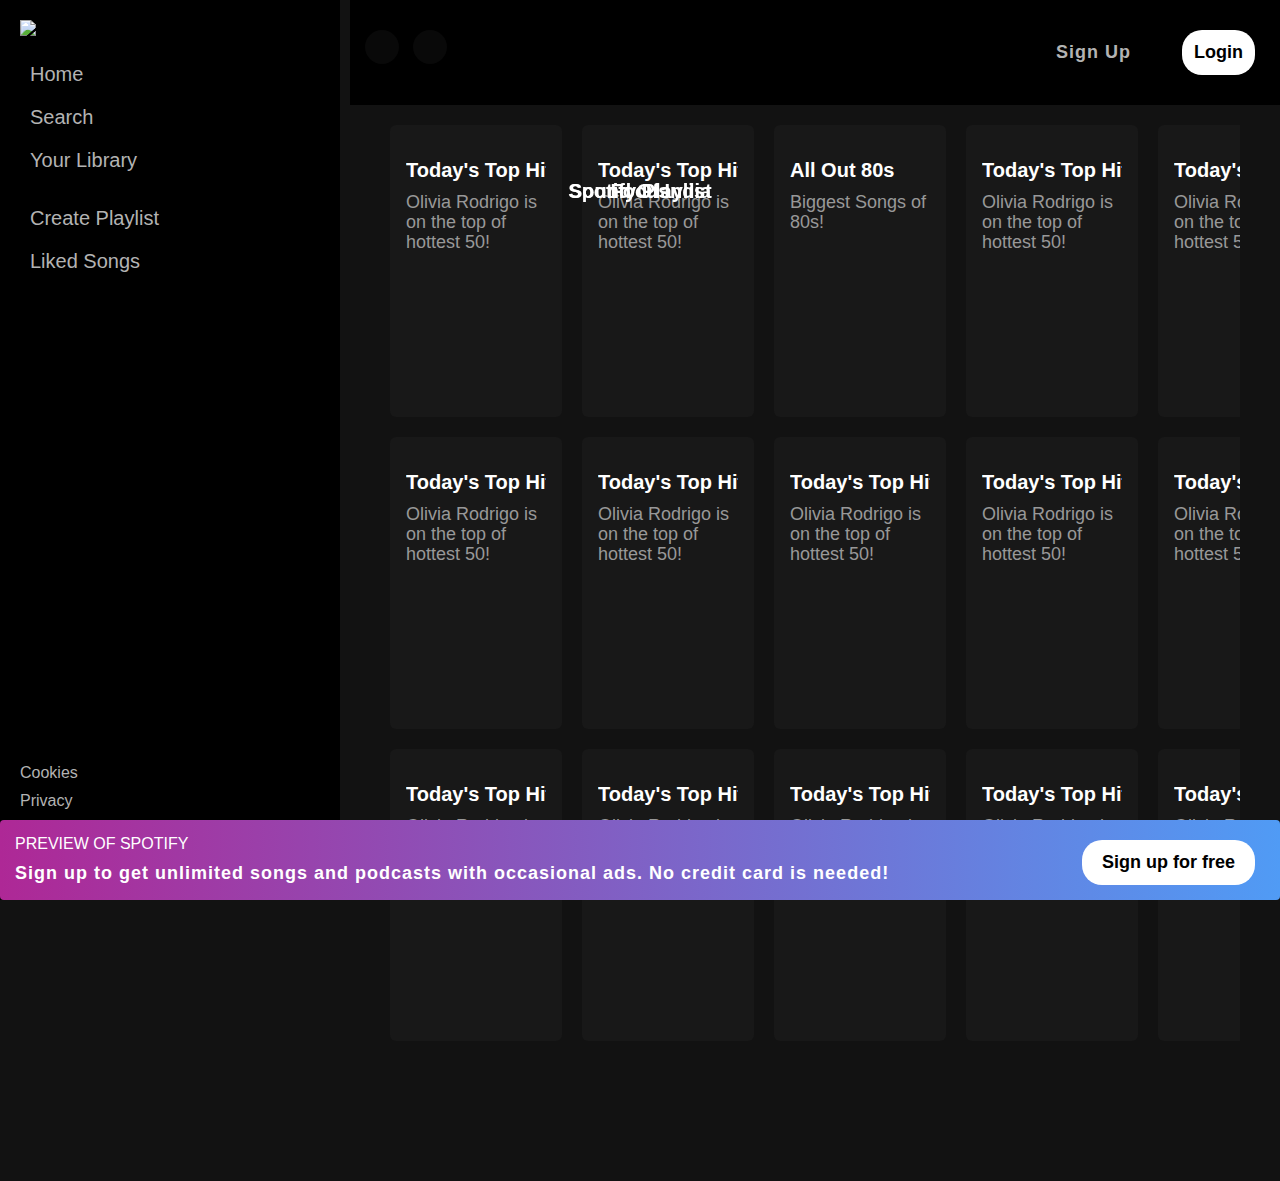
==== index.html @ 259f65d0 "Add files via upload" ====
<!DOCTYPE html>
<html lang="en">

<head>
    <meta charset="UTF-8">
    <meta name="viewport" content="width=device-width, initial-scale=1.0">
    <title>Spotify - Web Player: Music for everyone</title>
    <link rel="stylesheet" href="style.css">
    <link rel="shortcut icon" href="./images/Spotify_favicon.png" type="image/x-icon">
</head>

<body>

    <div class="sidebar">
        <div class="logo">
            <img src="images/Spotify Logo.png" alt="logo">
        </div>

        <div class="navigation">
            <ul>
                <li>
                    <a href="">
                        <span class="fa fa-home"></span>
                        <span>Home</span>
                    </a>
                </li>
                <li>
                    <a href="">
                        <span class="fa fa-search"></span>
                        <span>Search</span>
                    </a>
                </li>
                <li>
                    <a href="">
                        <span class="fa fas fa-book"></span>
                        <span>Your Library</span>
                    </a>
                </li>
            </ul>
        </div>

        <div class="navigation">
            <ul>
                <li>
                    <a href="">
                        <span class="fa fa-home"></span>
                        <span>Create Playlist</span>
                    </a>
                </li>
                <li>
                    <a href="">
                        <span class="fa fa-search"></span>
                        <span>Liked Songs</span>
                    </a>
                </li>
            </ul>
        </div>

        <div class="policies">
            <ul>
                <li>
                    <a href="">Cookies</a>
                </li>
                <li>
                    <a href="">Privacy</a>
                </li>
            </ul>
        </div>

    </div>

    <div class="main-container">
        <div class="topbar">
            <div class="prev-next-buttons">
                <button type="button" class="fa fas fa-chevron-left"></button>
                <button type="button" class="fa fas fa-chevron-right"></button>
            </div>

            <div class="navbar">
                <ul>
                    <li>
                        <a href="">Sign Up</a>
                    </li>
                </ul>
                <button class="login" onclick="window.location.href = 'login.html'">Login</button> 
            </div>
        </div>

        <div class="spotify-playlists">
            <h2>Spotify Playlist</h2>
            <div class="list">
                <div class="item">
                    <img src="./images/Today_s Top Hits.jpg" alt="">
                    <div class="play">
                        <span class="fa fa-play"></span>
                    </div>
                    <h4>Today's Top Hits</h4>
                    <p>Olivia Rodrigo is on the top of hottest 50!</p>
                </div>
                <div class="item">
                    <img src="./images/RapCaviar.jpg" alt="">
                    <div class="play">
                        <span class="fa fa-play"></span>
                    </div>
                    <h4>Today's Top Hits</h4>
                    <p>Olivia Rodrigo is on the top of hottest 50!</p>
                </div>
                <div class="item">
                    <img src="./images/All Out 80s.jpg" alt="">
                    <div class="play">
                        <span class="fa fa-play"></span>
                    </div>
                    <h4>All Out 80s</h4>
                    <p>Biggest Songs of 80s!</p>
                </div>
                <div class="item">
                    <img src="./images/Rock Classics.jpg" alt="">
                    <div class="play">
                        <span class="fa fa-play"></span>
                    </div>
                    <h4>Today's Top Hits</h4>
                    <p>Olivia Rodrigo is on the top of hottest 50!</p>
                </div>
                <div class="item">
                    <img src="./images/Viva Latino.jpg" alt="">
                    <div class="play">
                        <span class="fa fa-play"></span>
                    </div>
                    <h4>Today's Top Hits</h4>
                    <p>Olivia Rodrigo is on the top of hottest 50!</p>
                </div>
            </div>

            <h2>Focus</h2>
            <div class="list">
                <div class="item">
                    <img src="./images/Chill Hits.jpg" alt="">
                    <div class="play">
                        <span class="fa fa-play"></span>
                    </div>
                    <h4>Today's Top Hits</h4>
                    <p>Olivia Rodrigo is on the top of hottest 50!</p>
                </div>
                <div class="item">
                    <img src="./images/Deep Focus.jpg" alt="">
                    <div class="play">
                        <span class="fa fa-play"></span>
                    </div>
                    <h4>Today's Top Hits</h4>
                    <p>Olivia Rodrigo is on the top of hottest 50!</p>
                </div>
                <div class="item">
                    <img src="./images/Peaceful Piano.jpg" alt="">
                    <div class="play">
                        <span class="fa fa-play"></span>
                    </div>
                    <h4>Today's Top Hits</h4>
                    <p>Olivia Rodrigo is on the top of hottest 50!</p>
                </div>
                <div class="item">
                    <img src="./images/Instrumental Study.jpg" alt="">
                    <div class="play">
                        <span class="fa fa-play"></span>
                    </div>
                    <h4>Today's Top Hits</h4>
                    <p>Olivia Rodrigo is on the top of hottest 50!</p>
                </div>
                <div class="item">
                    <img src="./images/Workday Lounge.jpg" alt="">
                    <div class="play">
                        <span class="fa fa-play"></span>
                    </div>
                    <h4>Today's Top Hits</h4>
                    <p>Olivia Rodrigo is on the top of hottest 50!</p>
                </div>
            </div>

            <h2>Sound Of India</h2>
            <div class="list">
                <div class="item">
                    <img src="./images/The Sound of Bengaluru.jpg" alt="">
                    <div class="play">
                        <span class="fa fa-play"></span>
                    </div>
                    <h4>Today's Top Hits</h4>
                    <p>Olivia Rodrigo is on the top of hottest 50!</p>
                </div>
                <div class="item">
                    <img src="./images/The Sound of Chennai.jpg" alt="">
                    <div class="play">
                        <span class="fa fa-play"></span>
                    </div>
                    <h4>Today's Top Hits</h4>
                    <p>Olivia Rodrigo is on the top of hottest 50!</p>
                </div>
                <div class="item">
                    <img src="./images/The Sound of Hyderabad.jpg" alt="">
                    <div class="play">
                        <span class="fa fa-play"></span>
                    </div>
                    <h4>Today's Top Hits</h4>
                    <p>Olivia Rodrigo is on the top of hottest 50!</p>
                </div>
                <div class="item">
                    <img src="./images/The Sound of Kolkata.jpg" alt="">
                    <div class="play">
                        <span class="fa fa-play"></span>
                    </div>
                    <h4>Today's Top Hits</h4>
                    <p>Olivia Rodrigo is on the top of hottest 50!</p>
                </div>
                <div class="item">
                    <img src="./images/The Sound of Mumbai.jpg" alt="">
                    <div class="play">
                        <span class="fa fa-play"></span>
                    </div>
                    <h4>Today's Top Hits</h4>
                    <p>Olivia Rodrigo is on the top of hottest 50!</p>
                </div>
            </div>
        </div>

        <div class="preview">
            <div class="text">
                <h6>Preview of Spotify</h6>
                <p>Sign up to get unlimited songs and podcasts with occasional ads. No credit card is needed!</p>
            </div>
            <div class="button">
                <button type="button">Sign up for free</button>
            </div>
        </div>
    </div>

    <script src="https://kit.fontawesome.com/ef9a692198.js" crossorigin="anonymous"></script>
</body>

</html>
---- style.css ----
@import url('https://fonts.googleapis.com/css2?family=Caveat&family=Libre+Baskerville&family=Lora:wght@500&family=Roboto:wght@300&display=swap');

*{
    padding: 0;
    margin: 0;
}

body{
    font-family: 'Poppins',sans-serif;
    background-color: #121212;
}

.sidebar{
    position: fixed;
    background-color: black;
    left: 0;
    top: 0;
    bottom: 0;
    width: 300px;
    padding: 20px;
}

.sidebar .logo img{
    width: 120px;
    cursor: pointer;
}

.sidebar .navigation ul{
    list-style: none;
    margin-top: 15px;
}

.sidebar .navigation ul li{
    padding: 10px 0px;
}

.sidebar .navigation ul li a{
    text-decoration: none;
    color: #b3b3b3;
    font-size: 20px;
    font-weight: 500;
}

.sidebar .navigation ul li a:hover{
    color: white;
}

.sidebar .navigation ul li .fa{
    font-size: 20px;
    margin-right: 10px;
}

.sidebar .policies{
    position: absolute;
    bottom: 80px;
}

.sidebar .policies ul{
    list-style: none;
}

.sidebar .policies ul li{
    padding-bottom: 10px;
}

.sidebar .policies ul li a{
    color: #b3b3b3;
    font-weight: 500;
    text-decoration: none;
}

.sidebar .policies ul li a:hover{
    text-decoration: underline;
}

.main-container{
    margin-left: 350px;
    margin-bottom: 100px;
}

.topbar{
    display: flex;
    justify-content: space-between;
    background-color: #000;
    padding: 30px 15px;
}

.topbar .prev-next-buttons button{
    cursor: not-allowed;
    color: #7a7a7a;
    height: 34px;
    width: 34px;
    border-radius: 100%;
    font-size: 18px;
    border: 0px;
    background-color: #090909;
    margin-right: 10px;
}

.navbar{
    display: flex;
    align-items: center;
}

.navbar ul{
    list-style: none;
}

.navbar ul li{
    display: inline-block;
    margin: 0px 8px;
    width: 100px;
}

.navbar ul li a{
    color: #b3b3b3;
    text-decoration: none;
    font-weight: bold;
    font-size: 18px;
    letter-spacing: 1px;
}

.navbar ul li a:hover{
    color: white;
    font-size: 20px;
    transition: all ease 0.2s;
}

.navbar button{
    background-color: white;
    color: black;
    border-radius: 20px;
    font-size: 18px;
    font-weight: bold;
    padding: 12px;
    border: 0px;
    margin-left: 18px;
    cursor: pointer;
    margin-right: 10px;
}

.navbar button:hover{
    background-color: #f2f2f2;
    transition: all ease 0.2s;
    transform: scale(105%);
}

.spotify-playlists{
    padding: 20px 40px;
}

.spotify-playlists h2{
    color: white;
    font-size: 20px;
    margin-bottom: 20px;
    cursor: pointer;
}

.spotify-playlists .list{
    display: flex;
    gap: 20px;
    overflow: hidden;
    margin-bottom: 20px;
}

.spotify-playlists .list .item{
    min-width: 140px;
    width: 180px;
    padding: 16px;
    background-color: #181818;
    border-radius: 6px;
    height: 260px;
    cursor: pointer;
    transition: all ease 0.4s;
}

.spotify-playlists .list .item:hover{
    background-color: #252525;
}

.spotify-playlists .list .item img{
    width: 100%;
    border-radius: 6px;
}

.spotify-playlists .list .item .play{
    position: relative;
}

.spotify-playlists .list .item .play .fa{
    position: absolute;
    right: 10px;
    padding: 18px;
    top: -60px;
    background-color: #1db954;
    border-radius: 100%;
    opacity: 0;
    transition: all ease 0.4s;
}

.spotify-playlists .list .item:hover .play .fa{
    opacity: 1;
    transform: translateY(-20px);
}

.spotify-playlists .list .item h4{
    color: white;
    font-size: 20px;
    margin-bottom: 10px;
    font-weight: 600;
    white-space: nowrap;
    overflow: hidden;
}

.spotify-playlists .list .item p{
    color: #989898;
    font-size: 18px;
    line-height: 20px;
    font-weight: 500;
}

.preview{
    position: fixed;
    height: 60px;
    bottom: 0;
    left: 0;
    right: 0;
    color: white;
    background: linear-gradient(to right, #ae2896, #509bf5);
    padding: 10px 15px;
    display: flex;
    justify-content: space-between;
    border-radius: 4px;
    cursor: pointer;
}
 
.preview h6{
    font-size: 16px;
    text-transform: uppercase;
    font-weight: 400;
    margin-bottom: 10px;
    margin-top: 5px;
}

.preview p{
    font-size: 18px;
    font-weight: 600;
    letter-spacing: 1px;
}

.preview button{
    margin-top: 10px;
    color: black;
    background-color: white;
    border-radius: 20px;
    padding: 12px 20px;
    font-size: 18px;
    font-weight: 600;
    border: none;
    cursor: pointer;
    margin-right: 10px;
}

.preview button:hover{
    background-color: #b3b3b3;
    transition: all eas 0.4s;
    transform: scale(105%);
}

h2{
    margin-bottom: 10px;
    color: white;
    text-align: center;
    position: absolute;
    top: 20%;
    left: 0;
    right: 0;
    font-size: 50px;
    font-weight:600;
}

.container{
    border: 2px solid rgb(163, 154, 154);
    border-radius: 5px;
    padding: 5px 5px;
    height: 800px;
    display:flex;
    align-items: center;
    justify-content: center;
    color: white;
    width: 50%;
    margin-left: 25%;
}

.login-type{
    width: 70%;
}

.login-type-item{
    border-bottom: 2px solid gray;
    margin-bottom: 10px;
    padding: 40px;
}

/* .horizontal{
    width: 300px;
    color: rgb(217, 217, 217);
} */

.credential-fill{
    margin: 0 auto;
    text-align: center; 
}
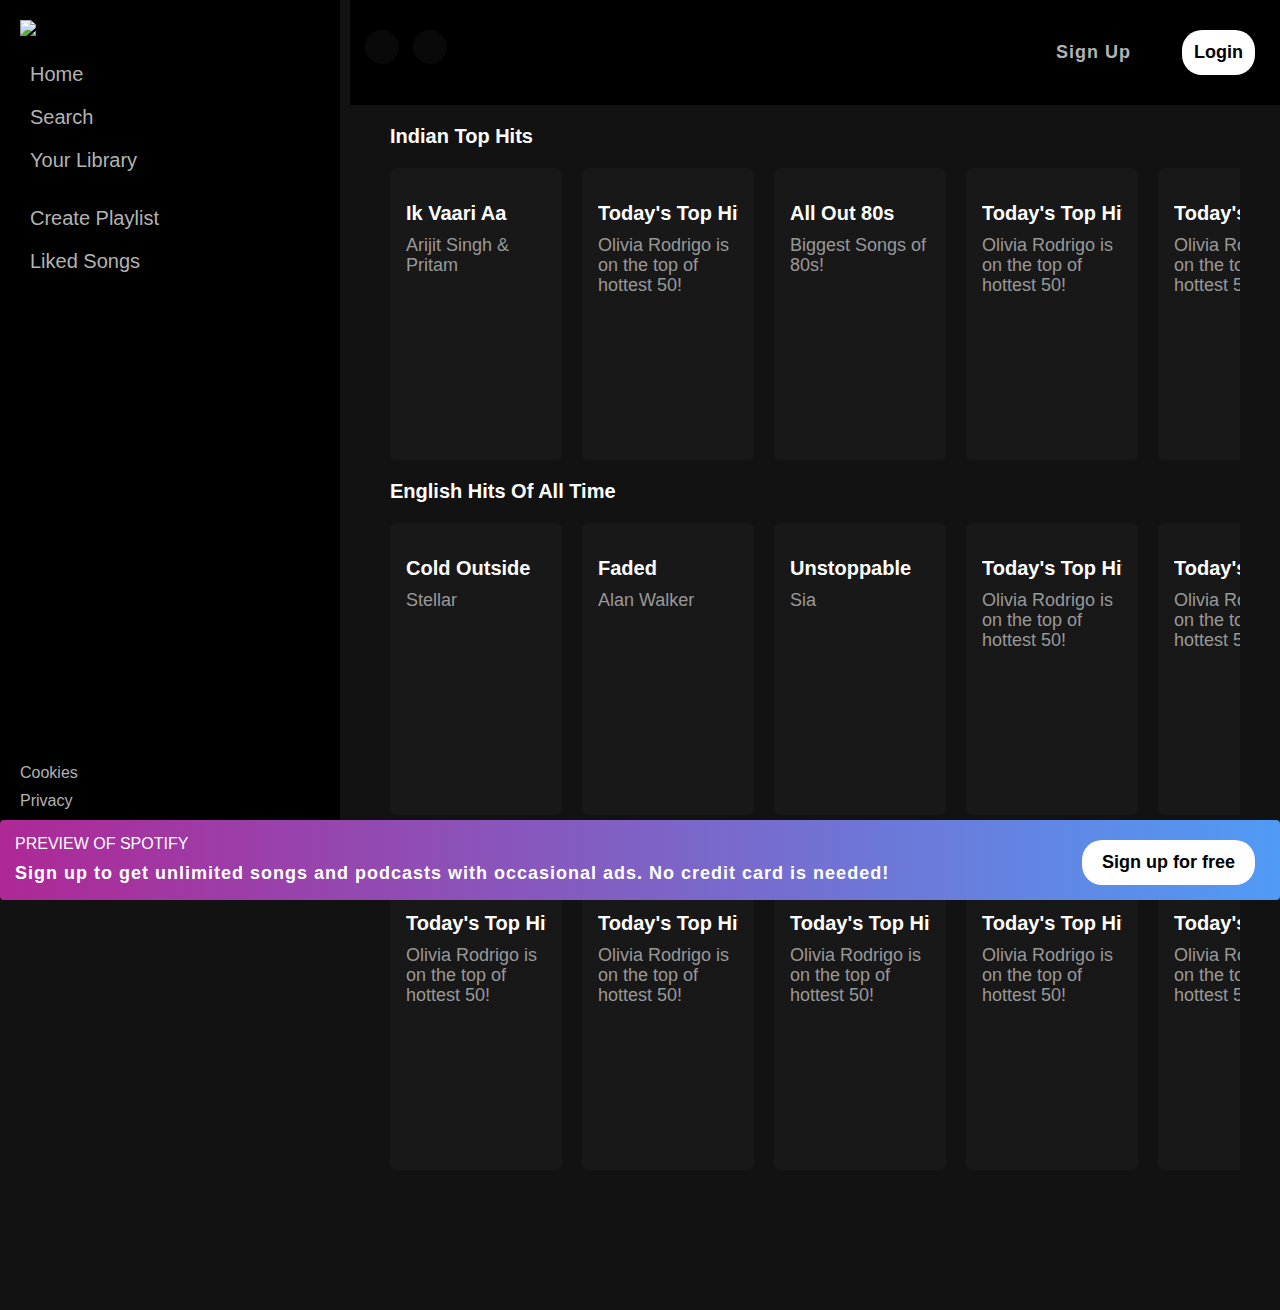
==== commit 47847f92: "Update index.html" ====
--- a/index.html
+++ b/index.html
@@ -79,7 +79,7 @@
             <div class="navbar">
                 <ul>
                     <li>
-                        <a href="">Sign Up</a>
+                        <a href="register.php">Sign Up</a>
                     </li>
                 </ul>
                 <button class="login" onclick="window.location.href = 'login.html'">Login</button> 
@@ -87,26 +87,26 @@
         </div>
 
         <div class="spotify-playlists">
-            <h2>Spotify Playlist</h2>
+            <h2>Indian Top Hits</h2>
             <div class="list">
                 <div class="item">
-                    <img src="./images/Today_s Top Hits.jpg" alt="">
-                    <div class="play">
-                        <span class="fa fa-play"></span>
-                    </div>
-                    <h4>Today's Top Hits</h4>
-                    <p>Olivia Rodrigo is on the top of hottest 50!</p>
-                </div>
-                <div class="item">
-                    <img src="./images/RapCaviar.jpg" alt="">
-                    <div class="play">
-                        <span class="fa fa-play"></span>
-                    </div>
-                    <h4>Today's Top Hits</h4>
-                    <p>Olivia Rodrigo is on the top of hottest 50!</p>
-                </div>
-                <div class="item">
-                    <img src="./images/All Out 80s.jpg" alt="">
+                    <img class="music-item" src="./images/ik vaari aa.jpg" alt=""/>
+                    <div class="play">
+                        <span class="fa fa-play"></span>
+                    </div>
+                    <h4>Ik Vaari Aa</h4>
+                    <p>Arijit Singh & Pritam</p>
+                </div>
+                <div class="item">
+                    <img class="music-item" src="./images/RapCaviar.jpg" alt="">
+                    <div class="play">
+                        <span class="fa fa-play"></span>
+                    </div>
+                    <h4>Today's Top Hits</h4>
+                    <p>Olivia Rodrigo is on the top of hottest 50!</p>
+                </div>
+                <div class="item">
+                    <img class="music-item" src="./images/All Out 80s.jpg" alt="">
                     <div class="play">
                         <span class="fa fa-play"></span>
                     </div>
@@ -114,59 +114,59 @@
                     <p>Biggest Songs of 80s!</p>
                 </div>
                 <div class="item">
-                    <img src="./images/Rock Classics.jpg" alt="">
-                    <div class="play">
-                        <span class="fa fa-play"></span>
-                    </div>
-                    <h4>Today's Top Hits</h4>
-                    <p>Olivia Rodrigo is on the top of hottest 50!</p>
-                </div>
-                <div class="item">
-                    <img src="./images/Viva Latino.jpg" alt="">
-                    <div class="play">
-                        <span class="fa fa-play"></span>
-                    </div>
-                    <h4>Today's Top Hits</h4>
-                    <p>Olivia Rodrigo is on the top of hottest 50!</p>
-                </div>
-            </div>
-
-            <h2>Focus</h2>
+                    <img class="music-item" src="./images/Rock Classics.jpg" alt="">
+                    <div class="play">
+                        <span class="fa fa-play"></span>
+                    </div>
+                    <h4>Today's Top Hits</h4>
+                    <p>Olivia Rodrigo is on the top of hottest 50!</p>
+                </div>
+                <div class="item">
+                    <img class="music-item" src="./images/Viva Latino.jpg" alt="">
+                    <div class="play">
+                        <span class="fa fa-play"></span>
+                    </div>
+                    <h4>Today's Top Hits</h4>
+                    <p>Olivia Rodrigo is on the top of hottest 50!</p>
+                </div>
+            </div>
+
+            <h2>English Hits Of All Time</h2>
             <div class="list">
                 <div class="item">
-                    <img src="./images/Chill Hits.jpg" alt="">
-                    <div class="play">
-                        <span class="fa fa-play"></span>
-                    </div>
-                    <h4>Today's Top Hits</h4>
-                    <p>Olivia Rodrigo is on the top of hottest 50!</p>
-                </div>
-                <div class="item">
-                    <img src="./images/Deep Focus.jpg" alt="">
-                    <div class="play">
-                        <span class="fa fa-play"></span>
-                    </div>
-                    <h4>Today's Top Hits</h4>
-                    <p>Olivia Rodrigo is on the top of hottest 50!</p>
-                </div>
-                <div class="item">
-                    <img src="./images/Peaceful Piano.jpg" alt="">
-                    <div class="play">
-                        <span class="fa fa-play"></span>
-                    </div>
-                    <h4>Today's Top Hits</h4>
-                    <p>Olivia Rodrigo is on the top of hottest 50!</p>
-                </div>
-                <div class="item">
-                    <img src="./images/Instrumental Study.jpg" alt="">
-                    <div class="play">
-                        <span class="fa fa-play"></span>
-                    </div>
-                    <h4>Today's Top Hits</h4>
-                    <p>Olivia Rodrigo is on the top of hottest 50!</p>
-                </div>
-                <div class="item">
-                    <img src="./images/Workday Lounge.jpg" alt="">
+                    <img class="music-item" src="./images/cold outside.jpg" alt="">
+                    <div class="play">
+                        <span class="fa fa-play"></span>
+                    </div>
+                    <h4>Cold Outside</h4>
+                    <p>Stellar</p>
+                </div>
+                <div class="item">
+                    <img class="music-item" src="./images/faded.jpeg" alt="">
+                    <div class="play">
+                        <span class="fa fa-play"></span>
+                    </div>
+                    <h4>Faded</h4>
+                    <p>Alan Walker</p>
+                </div>
+                <div class="item">
+                    <img class="music-item" src="./images/unstoppable.jpeg" alt="">
+                    <div class="play">
+                        <span class="fa fa-play"></span>
+                    </div>
+                    <h4>Unstoppable</h4>
+                    <p>Sia</p>
+                </div>
+                <div class="item">
+                    <img class="music-item" src="./images/Instrumental Study.jpg" alt="">
+                    <div class="play">
+                        <span class="fa fa-play"></span>
+                    </div>
+                    <h4>Today's Top Hits</h4>
+                    <p>Olivia Rodrigo is on the top of hottest 50!</p>
+                </div>
+                <div class="item">
+                    <img class="music-item" src="./images/Workday Lounge.jpg" alt="">
                     <div class="play">
                         <span class="fa fa-play"></span>
                     </div>
@@ -178,39 +178,39 @@
             <h2>Sound Of India</h2>
             <div class="list">
                 <div class="item">
-                    <img src="./images/The Sound of Bengaluru.jpg" alt="">
-                    <div class="play">
-                        <span class="fa fa-play"></span>
-                    </div>
-                    <h4>Today's Top Hits</h4>
-                    <p>Olivia Rodrigo is on the top of hottest 50!</p>
-                </div>
-                <div class="item">
-                    <img src="./images/The Sound of Chennai.jpg" alt="">
-                    <div class="play">
-                        <span class="fa fa-play"></span>
-                    </div>
-                    <h4>Today's Top Hits</h4>
-                    <p>Olivia Rodrigo is on the top of hottest 50!</p>
-                </div>
-                <div class="item">
-                    <img src="./images/The Sound of Hyderabad.jpg" alt="">
-                    <div class="play">
-                        <span class="fa fa-play"></span>
-                    </div>
-                    <h4>Today's Top Hits</h4>
-                    <p>Olivia Rodrigo is on the top of hottest 50!</p>
-                </div>
-                <div class="item">
-                    <img src="./images/The Sound of Kolkata.jpg" alt="">
-                    <div class="play">
-                        <span class="fa fa-play"></span>
-                    </div>
-                    <h4>Today's Top Hits</h4>
-                    <p>Olivia Rodrigo is on the top of hottest 50!</p>
-                </div>
-                <div class="item">
-                    <img src="./images/The Sound of Mumbai.jpg" alt="">
+                    <img class="music-item" src="./images/The Sound of Bengaluru.jpg" alt="">
+                    <div class="play">
+                        <span class="fa fa-play"></span>
+                    </div>
+                    <h4>Today's Top Hits</h4>
+                    <p>Olivia Rodrigo is on the top of hottest 50!</p>
+                </div>
+                <div class="item">
+                    <img class="music-item" src="./images/The Sound of Chennai.jpg" alt="">
+                    <div class="play">
+                        <span class="fa fa-play"></span>
+                    </div>
+                    <h4>Today's Top Hits</h4>
+                    <p>Olivia Rodrigo is on the top of hottest 50!</p>
+                </div>
+                <div class="item">
+                    <img class="music-item" src="./images/The Sound of Hyderabad.jpg" alt="">
+                    <div class="play">
+                        <span class="fa fa-play"></span>
+                    </div>
+                    <h4>Today's Top Hits</h4>
+                    <p>Olivia Rodrigo is on the top of hottest 50!</p>
+                </div>
+                <div class="item">
+                    <img class="music-item" src="./images/The Sound of Kolkata.jpg" alt="">
+                    <div class="play">
+                        <span class="fa fa-play"></span>
+                    </div>
+                    <h4>Today's Top Hits</h4>
+                    <p>Olivia Rodrigo is on the top of hottest 50!</p>
+                </div>
+                <div class="item">
+                    <img class="music-item" src="./images/The Sound of Mumbai.jpg" alt="">
                     <div class="play">
                         <span class="fa fa-play"></span>
                     </div>
@@ -226,12 +226,13 @@
                 <p>Sign up to get unlimited songs and podcasts with occasional ads. No credit card is needed!</p>
             </div>
             <div class="button">
-                <button type="button">Sign up for free</button>
+                <button type="button" onclick="window.location.href = 'register.html'">Sign up for free</button>
             </div>
         </div>
     </div>
 
+    <script src="script.js"></script>
     <script src="https://kit.fontawesome.com/ef9a692198.js" crossorigin="anonymous"></script>
 </body>
 
-</html>+</html>
--- a/style.css
+++ b/style.css
@@ -1,16 +1,16 @@
 @import url('https://fonts.googleapis.com/css2?family=Caveat&family=Libre+Baskerville&family=Lora:wght@500&family=Roboto:wght@300&display=swap');
 
-*{
+* {
     padding: 0;
     margin: 0;
 }
 
-body{
-    font-family: 'Poppins',sans-serif;
+body {
+    font-family: 'Poppins', sans-serif;
     background-color: #121212;
 }
 
-.sidebar{
+.sidebar {
     position: fixed;
     background-color: black;
     left: 0;
@@ -20,72 +20,72 @@
     padding: 20px;
 }
 
-.sidebar .logo img{
+.sidebar .logo img {
     width: 120px;
     cursor: pointer;
 }
 
-.sidebar .navigation ul{
+.sidebar .navigation ul {
     list-style: none;
     margin-top: 15px;
 }
 
-.sidebar .navigation ul li{
+.sidebar .navigation ul li {
     padding: 10px 0px;
 }
 
-.sidebar .navigation ul li a{
+.sidebar .navigation ul li a {
     text-decoration: none;
     color: #b3b3b3;
     font-size: 20px;
     font-weight: 500;
 }
 
-.sidebar .navigation ul li a:hover{
-    color: white;
-}
-
-.sidebar .navigation ul li .fa{
-    font-size: 20px;
-    margin-right: 10px;
-}
-
-.sidebar .policies{
+.sidebar .navigation ul li a:hover {
+    color: white;
+}
+
+.sidebar .navigation ul li .fa {
+    font-size: 20px;
+    margin-right: 10px;
+}
+
+.sidebar .policies {
     position: absolute;
     bottom: 80px;
 }
 
-.sidebar .policies ul{
+.sidebar .policies ul {
     list-style: none;
 }
 
-.sidebar .policies ul li{
+.sidebar .policies ul li {
     padding-bottom: 10px;
 }
 
-.sidebar .policies ul li a{
+.sidebar .policies ul li a {
     color: #b3b3b3;
     font-weight: 500;
     text-decoration: none;
 }
 
-.sidebar .policies ul li a:hover{
+.sidebar .policies ul li a:hover {
     text-decoration: underline;
 }
 
-.main-container{
+.main-container {
     margin-left: 350px;
     margin-bottom: 100px;
 }
 
-.topbar{
+.topbar {
     display: flex;
     justify-content: space-between;
     background-color: #000;
     padding: 30px 15px;
 }
 
-.topbar .prev-next-buttons button{
+.topbar .prev-next-buttons button {
     cursor: not-allowed;
     color: #7a7a7a;
     height: 34px;
@@ -97,22 +97,22 @@
     margin-right: 10px;
 }
 
-.navbar{
+.navbar {
     display: flex;
     align-items: center;
 }
 
-.navbar ul{
+.navbar ul {
     list-style: none;
 }
 
-.navbar ul li{
+.navbar ul li {
     display: inline-block;
     margin: 0px 8px;
     width: 100px;
 }
 
-.navbar ul li a{
+.navbar ul li a {
     color: #b3b3b3;
     text-decoration: none;
     font-weight: bold;
@@ -120,13 +120,13 @@
     letter-spacing: 1px;
 }
 
-.navbar ul li a:hover{
+.navbar ul li a:hover {
     color: white;
     font-size: 20px;
     transition: all ease 0.2s;
 }
 
-.navbar button{
+.navbar button {
     background-color: white;
     color: black;
     border-radius: 20px;
@@ -139,31 +139,31 @@
     margin-right: 10px;
 }
 
-.navbar button:hover{
+.navbar button:hover {
     background-color: #f2f2f2;
     transition: all ease 0.2s;
     transform: scale(105%);
 }
 
-.spotify-playlists{
+.spotify-playlists {
     padding: 20px 40px;
 }
 
-.spotify-playlists h2{
+.spotify-playlists h2 {
     color: white;
     font-size: 20px;
     margin-bottom: 20px;
     cursor: pointer;
 }
 
-.spotify-playlists .list{
+.spotify-playlists .list {
     display: flex;
     gap: 20px;
     overflow: hidden;
     margin-bottom: 20px;
 }
 
-.spotify-playlists .list .item{
+.spotify-playlists .list .item {
     min-width: 140px;
     width: 180px;
     padding: 16px;
@@ -174,20 +174,20 @@
     transition: all ease 0.4s;
 }
 
-.spotify-playlists .list .item:hover{
+.spotify-playlists .list .item:hover {
     background-color: #252525;
 }
 
-.spotify-playlists .list .item img{
+.spotify-playlists .list .item img {
     width: 100%;
     border-radius: 6px;
 }
 
-.spotify-playlists .list .item .play{
+.spotify-playlists .list .item .play {
     position: relative;
 }
 
-.spotify-playlists .list .item .play .fa{
+.spotify-playlists .list .item .play .fa {
     position: absolute;
     right: 10px;
     padding: 18px;
@@ -198,12 +198,12 @@
     transition: all ease 0.4s;
 }
 
-.spotify-playlists .list .item:hover .play .fa{
+.spotify-playlists .list .item:hover .play .fa {
     opacity: 1;
     transform: translateY(-20px);
 }
 
-.spotify-playlists .list .item h4{
+.spotify-playlists .list .item h4 {
     color: white;
     font-size: 20px;
     margin-bottom: 10px;
@@ -212,14 +212,14 @@
     overflow: hidden;
 }
 
-.spotify-playlists .list .item p{
+.spotify-playlists .list .item p {
     color: #989898;
     font-size: 18px;
     line-height: 20px;
     font-weight: 500;
 }
 
-.preview{
+.preview {
     position: fixed;
     height: 60px;
     bottom: 0;
@@ -233,8 +233,8 @@
     border-radius: 4px;
     cursor: pointer;
 }
- 
-.preview h6{
+
+.preview h6 {
     font-size: 16px;
     text-transform: uppercase;
     font-weight: 400;
@@ -242,13 +242,13 @@
     margin-top: 5px;
 }
 
-.preview p{
+.preview p {
     font-size: 18px;
     font-weight: 600;
     letter-spacing: 1px;
 }
 
-.preview button{
+.preview button {
     margin-top: 10px;
     color: black;
     background-color: white;
@@ -261,54 +261,9 @@
     margin-right: 10px;
 }
 
-.preview button:hover{
-    background-color: #b3b3b3;
+.preview button:hover {
+    background-color: #f2f2f2;
     transition: all eas 0.4s;
     transform: scale(105%);
 }
 
-h2{
-    margin-bottom: 10px;
-    color: white;
-    text-align: center;
-    position: absolute;
-    top: 20%;
-    left: 0;
-    right: 0;
-    font-size: 50px;
-    font-weight:600;
-}
-
-.container{
-    border: 2px solid rgb(163, 154, 154);
-    border-radius: 5px;
-    padding: 5px 5px;
-    height: 800px;
-    display:flex;
-    align-items: center;
-    justify-content: center;
-    color: white;
-    width: 50%;
-    margin-left: 25%;
-}
-
-.login-type{
-    width: 70%;
-}
-
-.login-type-item{
-    border-bottom: 2px solid gray;
-    margin-bottom: 10px;
-    padding: 40px;
-}
-
-/* .horizontal{
-    width: 300px;
-    color: rgb(217, 217, 217);
-} */
-
-.credential-fill{
-    margin: 0 auto;
-    text-align: center; 
-}
-
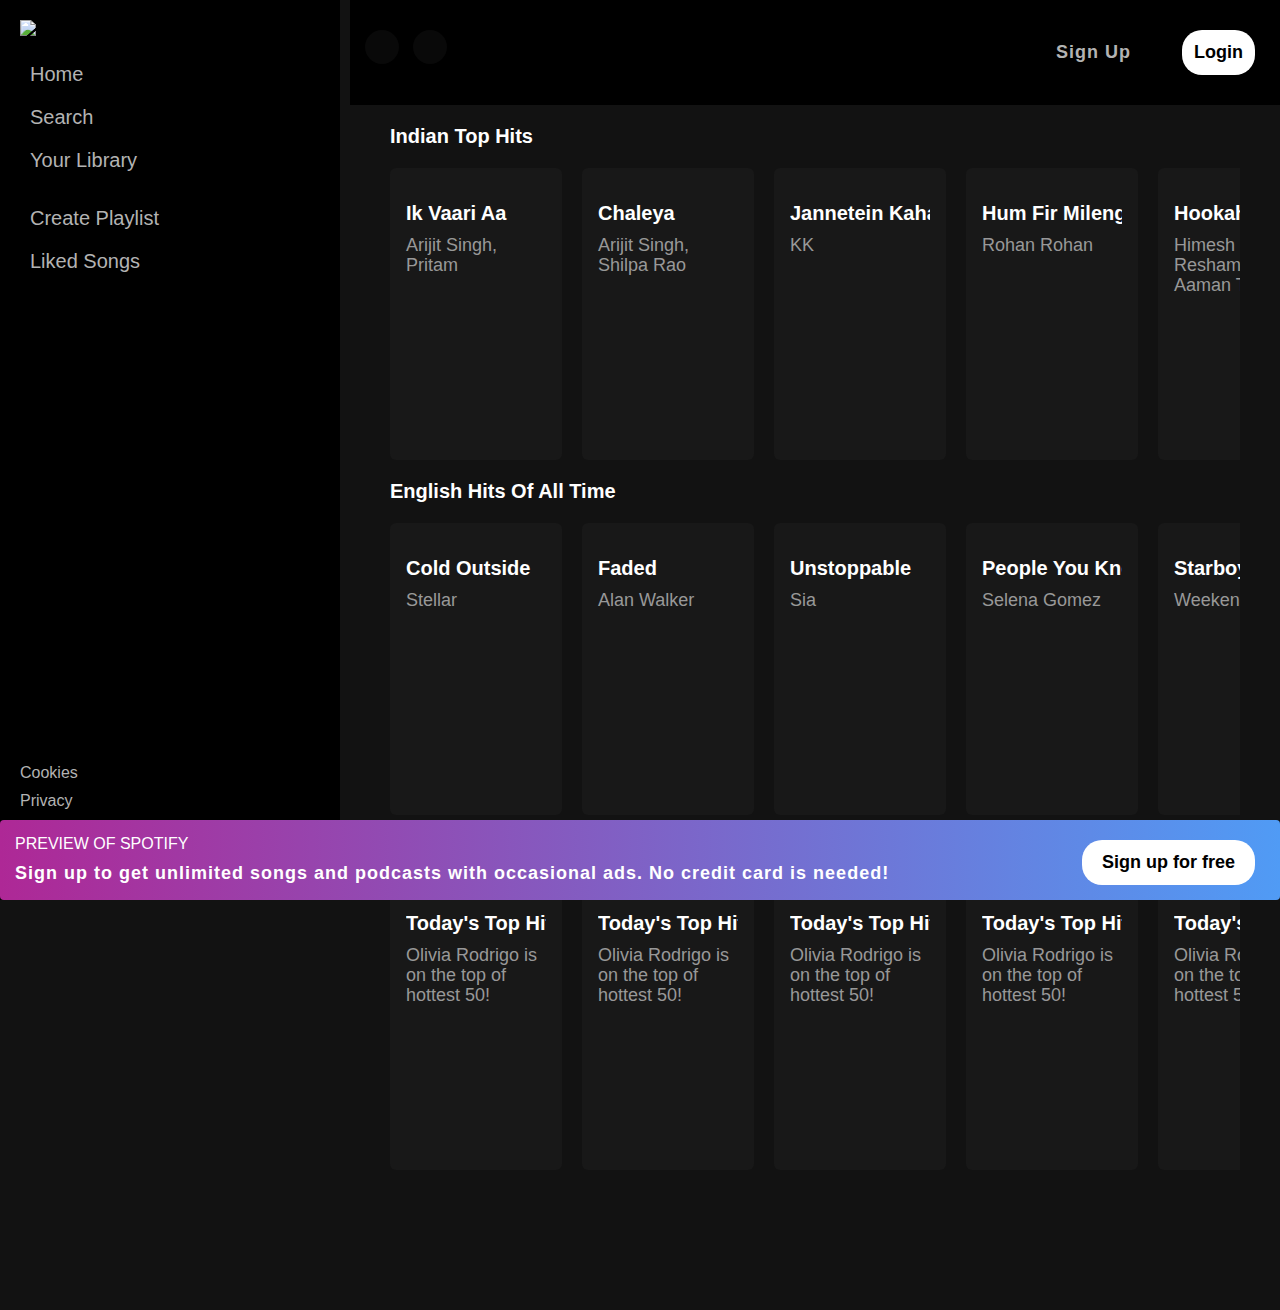
==== commit d0cf4d78: "Update index.html" ====
--- a/index.html
+++ b/index.html
@@ -95,40 +95,41 @@
                         <span class="fa fa-play"></span>
                     </div>
                     <h4>Ik Vaari Aa</h4>
-                    <p>Arijit Singh & Pritam</p>
-                </div>
-                <div class="item">
-                    <img class="music-item" src="./images/RapCaviar.jpg" alt="">
-                    <div class="play">
-                        <span class="fa fa-play"></span>
-                    </div>
-                    <h4>Today's Top Hits</h4>
-                    <p>Olivia Rodrigo is on the top of hottest 50!</p>
-                </div>
-                <div class="item">
-                    <img class="music-item" src="./images/All Out 80s.jpg" alt="">
-                    <div class="play">
-                        <span class="fa fa-play"></span>
-                    </div>
-                    <h4>All Out 80s</h4>
-                    <p>Biggest Songs of 80s!</p>
-                </div>
-                <div class="item">
-                    <img class="music-item" src="./images/Rock Classics.jpg" alt="">
-                    <div class="play">
-                        <span class="fa fa-play"></span>
-                    </div>
-                    <h4>Today's Top Hits</h4>
-                    <p>Olivia Rodrigo is on the top of hottest 50!</p>
-                </div>
-                <div class="item">
-                    <img class="music-item" src="./images/Viva Latino.jpg" alt="">
-                    <div class="play">
-                        <span class="fa fa-play"></span>
-                    </div>
-                    <h4>Today's Top Hits</h4>
-                    <p>Olivia Rodrigo is on the top of hottest 50!</p>
-                </div>
+                    <p>Arijit Singh, Pritam</p>
+                </div>
+                <div class="item">
+                    <img class="music-item" src="./images/chaleya.jpeg" alt="">
+                    <div class="play">
+                        <span class="fa fa-play"></span>
+                    </div>
+                    <h4>Chaleya</h4>
+                    <p>Arijit Singh, Shilpa Rao</p>
+                </div>
+                <div class="item">
+                    <img class="music-item" src="./images/jannetein kahan.jpg" alt="">
+                    <div class="play">
+                        <span class="fa fa-play"></span>
+                    </div>
+                    <h4>Jannetein Kahan</h4>
+                    <p>KK</p>
+                </div>
+                <div class="item">
+                    <img class="music-item" src="./images/hum fir milenge.jpg" alt="">
+                    <div class="play">
+                        <span class="fa fa-play"></span>
+                    </div>
+                    <h4>Hum Fir Milenge</h4>
+                    <p>Rohan Rohan</p>
+                </div>
+                <div class="item">
+                    <img class="music-item" src="./images/hookah bar.jpg" alt="">
+                    <div class="play">
+                        <span class="fa fa-play"></span>
+                    </div>
+                    <h4>Hookah Bar</h4>
+                    <p>Himesh Reshamiyya, Aaman Trikha</p>
+                </div>
+                
             </div>
 
             <h2>English Hits Of All Time</h2>
@@ -158,20 +159,20 @@
                     <p>Sia</p>
                 </div>
                 <div class="item">
-                    <img class="music-item" src="./images/Instrumental Study.jpg" alt="">
-                    <div class="play">
-                        <span class="fa fa-play"></span>
-                    </div>
-                    <h4>Today's Top Hits</h4>
-                    <p>Olivia Rodrigo is on the top of hottest 50!</p>
-                </div>
-                <div class="item">
-                    <img class="music-item" src="./images/Workday Lounge.jpg" alt="">
-                    <div class="play">
-                        <span class="fa fa-play"></span>
-                    </div>
-                    <h4>Today's Top Hits</h4>
-                    <p>Olivia Rodrigo is on the top of hottest 50!</p>
+                    <img class="music-item" src="./images/people you know.jpg" alt="">
+                    <div class="play">
+                        <span class="fa fa-play"></span>
+                    </div>
+                    <h4>People You Know</h4>
+                    <p>Selena Gomez</p>
+                </div>
+                <div class="item">
+                    <img class="music-item" src="./images/starboy.jpeg" alt="">
+                    <div class="play">
+                        <span class="fa fa-play"></span>
+                    </div>
+                    <h4>Starboy</h4>
+                    <p>Weekend</p>
                 </div>
             </div>
 
